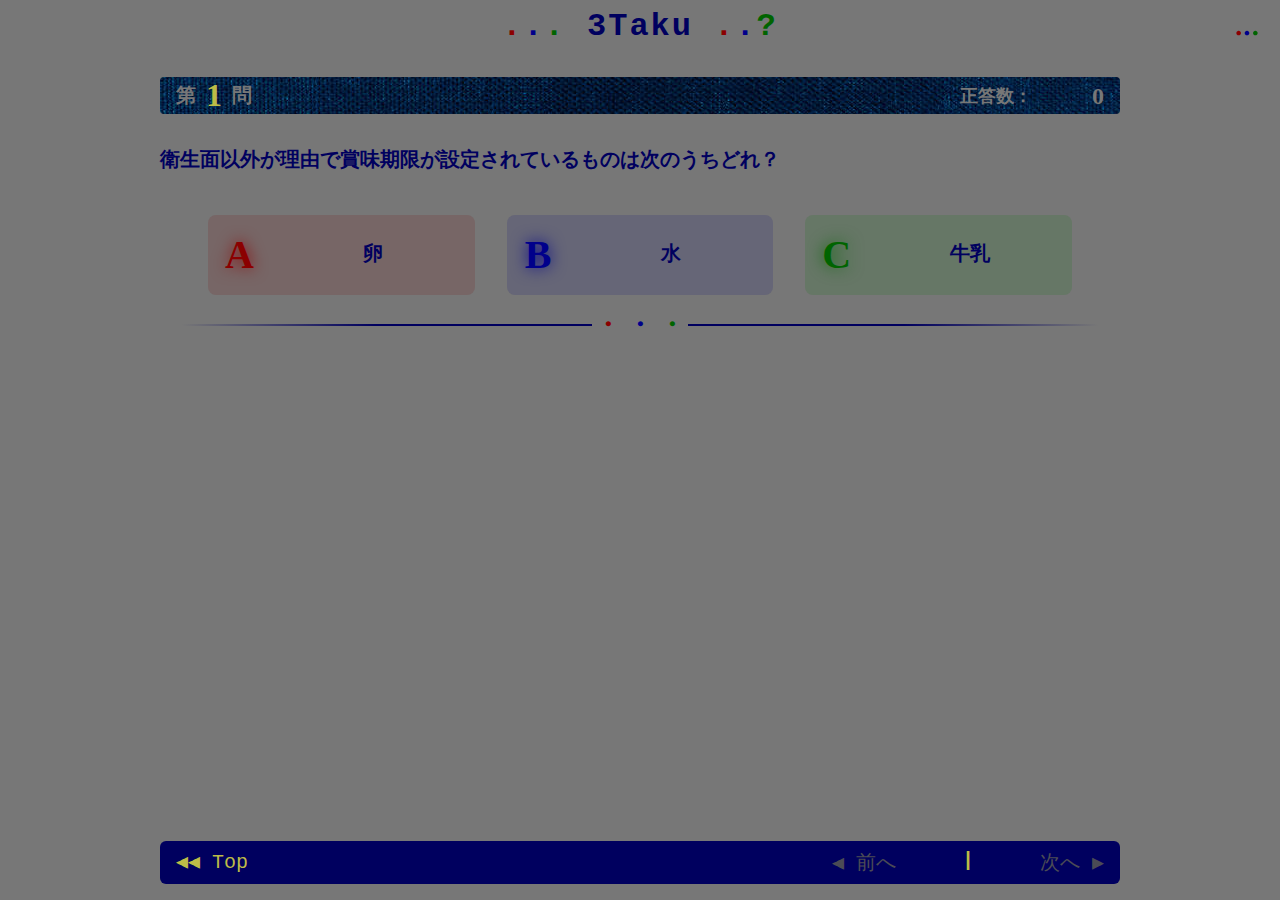
==== quize.html @ c381fdb2 "Add files via upload" ====
<!DOCTYPE html>
<html lang="ja">

<head>
  <meta charset="UTF-8">
  <meta name="viewport" content="width=device-width, initial-scale=1.0">
  <link rel="stylesheet" href="https://fonts.googleapis.com/css2?family=Material+Symbols+Outlined:opsz,wght,FILL,GRAD@24,400,0,0" />
  <link rel="stylesheet" href="style.css">
  <title>三択クイズ</title>
</head>

<body>

  <header>
    <h1>
      <span class="red-dot">.</span><span class="blue-dot">.</span><span class="green-dot">.</span>
      3Taku
      <span class="red-dot">.</span><span class="blue-dot">.</span><span class="green-dot">.</span>
    </h1>
  </header>

  <main>
    <section class="wrapper ruby-on">

      <div class="q-wrapper">

        <div class="heading">
          <h2>
            第 <span class="num" style="color: var(--color-yellow)"><!-- 1 --></span> 問
          </h2>
          <div class="counter">
            <p>正答数： </p>
            <p> <span class="num">0</span></p>
          </div>
        </div>

        <div class="q-sentence-container">
          <h3 class="q-sentence">
            <!-- 『富嶽三十六景』で知られる葛飾北斎が晩年に名乗ったとされる雅号は次のうちどれ？ -->
          </h3>
        </div>

        <div class="choices">
          <ul>
            <li class="first">
              <span>A</span>
              <p><!-- 選択肢1 --></p>
            </li>
            <li class="second">
              <span>B</span>
              <p><!-- 選択肢2 --></p>
            </li>
            <li class="third">
              <span>C</span>
              <p><!-- 選択肢3 --></p>
            </li>
          </ul>
        </div>

      </div>

      <div class="separater">
        <span class="red-dot">・</span><span class="blue-dot">・</span><span class="green-dot">・</span>
      </div>

      <div class="answer-wrapper">
        <div class="mask"></div>
        <p>正解は</p>
        <h3 class="correct-answer">
          <!-- A -->
        </h3>
        <div class="comment">
          <!-- <p>北斎は、本人の70代半ばにあたる天保5年（1834年）から「画狂老人卍（がきょうろうじんまんじ）」の号を用いる。『富嶽百景』を手がける。</p> -->
        </div>

      </div>
      <img class="img-correct" src="img/correct.PNG" alt="正解" width="100" height="100">
      <img class="img-wrong" src="img/wrong.PNG" alt="不正解" width="100" height="100">

    </section>
  </main>

    <div id="btn-wrapper">
      <a id="btn-home" href="index.html">◀◀ Top</a>
      <a id="btn-prev">◀ 前へ</a>
      <span style="font-weight: bold; color: var(--color-yellow);">|</span>
      <a id="btn-next">次へ ▶</a>
    </div>



    <button id="btn-setting-icon">
      <span class="material-symbols-outlined open">
        more_horiz
      </span>
      <!-- <span class="material-symbols-outlined close clicked">
        arrow_forward_ios
      </span> -->
    </button>
    <section class="setting-wrapper">
      <ul class="menus">
        <li class="menu kana-menu">
          <fieldset>
              <legend id="kana-radio">ふりがな</legend>
              <div class="kana-radio-container label-container">
                <label><input type="radio" name="kana" class="radio kana-radio" id="kana-radio-on" value="on">ON</label>
                <label><input type="radio" name="kana" class="radio kana-radio" id="kana-radio-off" value="off" checked>OFF</label>
              </div>
          </fieldset>
        </li>
        <li class="menu"></li>
        <li class="menu"></li>
      </ul>
    </section>


  <script src="main.js"></script>
</body>

</html>
---- style.css ----
@charset "utf-8";

:root {
  --color-grey: #777;
  --color-moss-green: #a1ca19;
  --color-off-white: rgb(255, 245, 228);
  --color-dark-blue: rgb(0, 0, 95);
  --color-yellow: rgb(188, 188, 71);

  --font-size-header: 32px;
  --font-size-ABC: 40px;
  --font-size-huge: 32px;
  --font-size-large: 24px;
  --font-size-normal: 20px;
  --font-size-small: 18px;
  /* --font-size-tiny: 16px; */
}


/* common */
* {
  box-sizing: border-box;
  color: var(--color-dark-blue);
}
html {
  height: 0;
}
body {
  background: var(--color-grey);
  /* width: 75%; */
  margin: 0 auto;
  font-family: 'Courier New', Courier, monospace;
  margin: 0;
}

p,
h1,
h2,
h3 {
  margin: 0;
  /* padding: 0; */
}

ul {
  margin: 0;
  padding: 0;
}

li {
  list-style: none;
}

a {
  text-decoration: none;
  color: inherit;
}

button {
  all: unset;
}

img {
  vertical-align: bottom;
}

/* hilight */
span.red-dot {
  color: darkred;
}
span.blue-dot {
  color: darkblue;
}
span.green-dot {
  color: darkgreen;
}

/* header */
header {
  font-size: var(--font-size-header);
  width: 75%;

  /* min-width: ; */
  /* max-width: ; */
  margin: 0 auto;
  transition: width .5s ease-in-out, transform .5s ease-in-out;
  user-select: none;
}
header.slide {
  width: 70%;
  transform:translateX(-17.5%);
}

h1 {
  font-size: var(--font-size-huge);
  padding: 8px 32px 0;
  letter-spacing: 2px;
  text-align: center;
}

/* main */
main {
  margin-top: 32px;
  width: 75%;
  margin: 32px auto 0;
  transition: width .5s ease-in-out, transform .5s ease-in-out;
}
main.slide {
  width: 70%;
  transform:translateX(-17.5%);
}

/* section */
/* section.wrapper {
} */

/* div (q-wrapper) */
div.q-wrapper {
  border-radius: 16px;
}

div.heading {
  /* background: var(--color-dark-blue); */
  background-image: url(img/a.jpg);
  padding-left: 16px;
  border-radius: 4px;
  font-weight: bold;

  display: flex;
  justify-content: space-between;
  align-items: center;

  user-select: none;
}

div.heading>h2 {
  font-size: var(--font-size-normal);
  color: #777;
  display: flex;
  align-items: center;
  gap: .5em;
}

div.counter {
  display: flex;
  padding-right: 16px;
  height: 100%;
  align-items: center;
  /* width: 10em; */
  flex: 1;
}

div.counter>p {
  font-size: var(--font-size-large);
  color: #777;
}

div.counter>p:first-child {
  margin-left: auto;
  text-align: right;
  font-size: var(--font-size-small);
}

span.num {
  color: #777;
  font-family: 'Times New Roman';
  font-size: var(--font-size-huge);
  font-weight: bold;
}

div.counter span.num {
  display: inline-block;
  width: 3em;
  font-size: 1em;
  text-align: right;
  line-height: 32px;
}

div.counter span.num.count-up {
  animation: countUp 1.6s;
}

/* 問題文 */
div.q-sentence-container {
  height: 4em;
  margin-top: 32px;
}
h3.q-sentence {
  font-size: var(--font-size-normal);
  line-height: 1.5em;
  height: auto;
}
/* h3.q-sentence.ruby-on {
  line-height: calc(var(--font-size-normal) * 1.5);
} */


/* div (choices) */
div.choices {
  margin-top: 32px;
}

div.choices>ul {
  display: flex;
  align-items: center;
  gap: 32px;
  width: 90%;
  margin: 0 auto;
}

div.choices>ul>li {
  flex: 1;
  display: flex;
  align-items: center;
  cursor: pointer;
  user-select: none;
  width: 100%;
  font-size: var(--font-size-normal);
  height: 4em;
}

div.choices>ul>li>p {
  flex: 3;
  text-align: center;
  padding: 0 8px;
  line-height: 1.5em;
  height: auto;
  font-weight: bold;
}
/* span.coordinate-checker {
  font-size: 10px;
  opacity: 0;
} */



div.choices>ul>li>span {
  text-align: center;
  flex: 1;
  border-right: none;
  line-height: 2em;
  font-size: 40px;
  font-family: "Times New Roman";
  font-weight: bold;
}
.first {
  background: #766;
  border-radius: 8px;
  transition: box-shadow 0.8s;
}
.first>span {
  text-shadow: 0 0 16px darkred;
  color: darkred;
}
.second {
  background: #667;
  border-radius: 8px;
  transition: box-shadow 0.8s;
}
.second>span {
  text-shadow: 0 0 16px darkblue;
  color: darkblue;
}
.third {
  background: #676;
  border-radius: 8px;
  transition: box-shadow 0.8s;
}
.third>span {
  text-shadow: 0 0 16px darkgreen;
  color: darkgreen;
}
.first:hover {
  box-shadow: 0 0 16px 0px darkred;
}
.second:hover {
  box-shadow: 0 0 16px 0px darkblue;
}
.third:hover {
  box-shadow: 0 0 16px 0px darkgreen;
}

/* li.answered, li.choiced */
.answered {
  background: #777;
  border-color: #777;
  pointer-events: none;
}

.choiced {
  box-shadow: 0 0 16px 0px #333;
  transition: box-shadow 1s;
}

li.answered span {
  opacity: 0.3;
}

/* div.separater */
div.separater {
  margin-top: 8px;
  font-size: var(--font-size-huge);
  font-family: "Times New Roman";
  display: flex;
  align-items: center;
  justify-content: center;
  user-select: none;
}

div.separater::before,
div.separater::after {
  content: '';
  width: calc((100% - 3em) / 2);
  height: 1.8px;
  background: var(--color-dark-blue);
}

div.separater::before {
  background: linear-gradient(to left,
      var(--color-dark-blue) 50%,
      #777 95%);
}

div.separater::after {
  background: linear-gradient(to right,
      var(--color-dark-blue) 50%,
      #777 95%);
}


/* div (answer-wrapper) */
div.answer-wrapper {
  background: var(--color-grey);
  pointer-events: none;
  position: relative;
  width: 90%;
  margin: 8px auto calc(16px + 40px + 32px);
  /* (btn-wrapperの下のマージン + btn-wrapperのheight + 正味付けたい余白) */

  height: 0;
  opacity: 0;
}

div.answer-wrapper>p {
  text-align: center;
  font-size: var(--font-size-normal);
  font-weight: bold;
}

div.answer-wrapper>h3 {
  font-size: 40px;
  font-weight: bold;
  text-align: center;
  font-family: "Times New Roman";
  border-radius: 4px;
  margin: 16px 0;
}

h3.a-is-correct {
  background: #766;
  color: darkred;
}

h3.b-is-correct {
  background: #667;
  color: darkblue;
}

h3.c-is-correct {
  background: #676;
  color: darkgreen;
}

/* .show .erase .reveal .fast-reveal*/
div.answer-wrapper.show {
  height: fit-content;
  opacity: 1;
  pointer-events: visible;
}

div.answer-wrapper>div.comment>p.erase,
/* セレクタの詳細度の問題でこれも必要？ */
.erase {
  opacity: 0;
}

.mask {
  height: 100%;
  background: #777;
  position: absolute;
  top: 0;
  bottom: 0;
  right: 0;
  left: 0;
}

div.mask.reveal {
  transition: top 1.5s 1.1s, height 1.5s 1.1s;
  transition-timing-function: ease-in-out;
  top: 100%;
  /* 親要素の100%の高さ分ずらせていそう（？）*/
  height: 0;
}

div.mask.fast-reveal {
  opacity: 0;
  height: 0;
}



/* img */
img {
  display: flex;
  justify-content: center;
  align-items: center;
  text-align: center;
  transform: scale(0, 0);
  transition: transform .5s;
  position: absolute;
  top: 50px;
  left: calc(12.5% - 50px);
  pointer-events: none;
}

/* div (btn-wrapper) */
div#btn-wrapper {
  position: fixed;
  bottom: 16px;
  left: calc((100% - 75%) / 2);
  width: 75%;
  background: var(--color-dark-blue);
  color: var(--color-yellow);
  border-radius: 6px;
  padding: 8px 16px;
  display: flex;
  user-select: none;
  font-size: var(--font-size-normal);

  transition: width .5s ease-in-out, left .5s ease-in-out;
}
div#btn-wrapper.slide {
  width: 70%;
  left: calc((75% - 70%) / 2);
}
div#btn-wrapper>a {
  cursor: pointer;
}

#btn-home {
  margin-right: auto;
}

#btn-prev,
#btn-next {
  width: 6.5em;
}

#btn-prev {
  text-align: left;
}

#btn-next {
  text-align: right;
}

#btn-prev.disabled,
#btn-next.disabled {
  opacity: 0.4;
  pointer-events: none;
}

button#btn-setting-icon {
  overflow-y: hidden;
  position: fixed;
  top: 8px;
  right: 8px;
  background-color: rgba(0 0 0 / 0);
  border-radius: 50%;
  width: 50px;
  height: 50px;

  cursor: pointer;
  transition: background-color 1s, transform .5s .15s;

  z-index: 3;
}
button#btn-setting-icon.clicked {
  transform: translateX(calc(100vw * -0.25 + 74px));
  /* animation: fade-out-in 2s; */

}
button#btn-setting-icon:hover {
  background-color: rgba(0 0 0 / 0);
}
span.material-symbols-outlined {
  font-size: var(--font-size-huge);
  display: block;
  width: 50px;
  text-align: center;
  line-height: 50px;
}
span.open {
/* https://kouhekikyozou.com/css_text_gradation#１－２%EF%BC%8E背景を文字の形に切り取る */
  background: linear-gradient(
    to right,
    darkred 42%,
    darkblue 42% 58%,
    darkgreen 58% 100%
  );
  /* background: -webkit-linear-gradient(
    to right,
    darkred 35%,
    darkblue 35% 65%,
    darkgreen 65% 100%
  ); */
  -webkit-background-clip: text;
  -webkit-text-fill-color: transparent;

  pointer-events: visible;
  opacity: 1;
}
span.close {
  pointer-events: visible;
  opacity: 1;
}
span.open.clicked {
  animation: fade-in 1.2s;
}
span.close.clicked {
  animation: fade-in 1.2s;
}
section.setting-wrapper {
  background: #aaa;
  height: 100vh;
  width: 25%;
  margin-left: auto;
  position: fixed;
  right: 0;
  top: 0;
  transform: translateX(100%);

  transition: transform .5s ease-in-out;
}
section.setting-wrapper.slide {
  transform: translateX(0);
}
ul.menus {
  margin-top: 80px;
  font-size: var(--font-size-small);
}
li.menu + li {
  margin-top: 16px;
}
li.menu fieldset {
  border: none;
  overflow-y: hidden;
}
li.menu legend {
  width: 100%;
  text-align: right;
  position: relative;
  padding: 4px 0;
  cursor: pointer
  /* z-index: 1; */
}
li.menu legend::before {
  content: '+';
  position: absolute;
  top: 1.5px;
  left: 16px;
  transition: transform .3s;
  font-weight: bold;
}
li.menu.appear legend::before {
  transform: rotate(45deg);
}
div.kana-radio-container {
  display: flex;
  justify-content: center;
  align-items: center;
  margin-left: 16px;
}
div.label-container {
  overflow-y: hidden;
}
li.menu div.label-container label {
  transform: translateY(-100%);
  transition: transform .3s;
}
li.menu.appear div.label-container label {
  transform: translateY(0);
}
input.radio {
  display: none;
}
label:has(input[type=radio]) {
  padding: 4px 0;
  flex:1;
  color: #fff;
  text-align: center;
  cursor: pointer;
}
label:first-child {
  border-radius: 5px 0 0 5px;
}
label:last-child {
  border-radius: 0 5px 5px 0;
}
label:not(:has(input:checked)) {
  background: #777;
}
label:has(input:checked) {
  background: darkblue;

}



@keyframes countUp {
  25% {
    font-size: 1.2em;
    color: var(--color-yellow);
  }

  75% {
    font-size: 1.2em;
    color: var(--color-yellow);
  }

  100% {
    font-size: 1em;
    color: #777;
  }
}

@keyframes fade-in {
  0% {
    opacity: 0;
  }
  50% {
    opacity: 1;
  }
  100% {
    opacity: 1;
    pointer-events: visible;
  }
}


@media(max-width: 1024px) {

  header>h1 {
    font-size: 30px;
  }
  main {
    margin-top: 16px;
  }
  div.heading>h2 {
    font-size: 18px;
  }

  h3.q-sentence {
    margin-top: 16px;
    font-size: 18px;
  }
  div.counter>p {
    font-size: 20px;
  }
  div.counter span.num {
    line-height: 28px;
  }

  div.choices ul {
    flex-direction: column;
    gap: 16px;
  }
  div.choices>ul>li {
    font-size: 18px;
  }
  div.choices>ul>li>span {
    font-size: 36px;
  }


  div.choices {
    margin-top: 16px;
  }

  div.answer-wrapper>p {
    font-size: 18px;
  }
  div.answer-wrapper>h3 {
    font-size: 36px;
    margin: 8px 0;
  }

div#btn-wrapper {
  font-size: 18px;
}

}

@media(max-width: 599px) {
  header>h1 {
    font-size: 28px;
  }

  main {
    width: 95%;
  }

  div.heading>h2 {
    font-size: 16px;
  }

  h3.q-sentence {
    margin-top: 8px;
    font-size: 16px;
  }
  div.counter>p {
    font-size: 18px;
  }
  div.counter>p:first-child {
    font-size: 16px
  }
  div.counter span.num {
    line-height: 28px;
  }

  div.choices ul {
    flex-direction: column;
    gap: 8px;
  }
  div.choices>ul>li {
    font-size: 16px;
  }
  div.choices>ul>li>span {
    font-size: 30px;
  }


  div.choices {
    margin-top: 8px;
  }

  div.separater span {
    font-size: 24px
  }
  div.separater::before,
  div.separater::after {
    height: 1px;
  }

  div.answer-wrapper>p {
    font-size: 16px;
  }
  div.answer-wrapper>h3 {
    font-size: 30px;
    margin: 4px 0;
  }
  div#btn-wrapper {
    font-size: 16px;
    bottom: 8px;
    width: 95%;
    left: calc((100% - 95%) / 2);
  }
  #btn-prev {
    width: fit-content;
    padding-right: 1em;
  }
}
@media(max-width: 400px) {
  div.comment {
    font-size: 12px;
  }
}
@media(max-width: 320px) {
  header>h1>span {
    display: none;
  }
  div#btn-wrapper {
    font-size: 14px;
  }
}
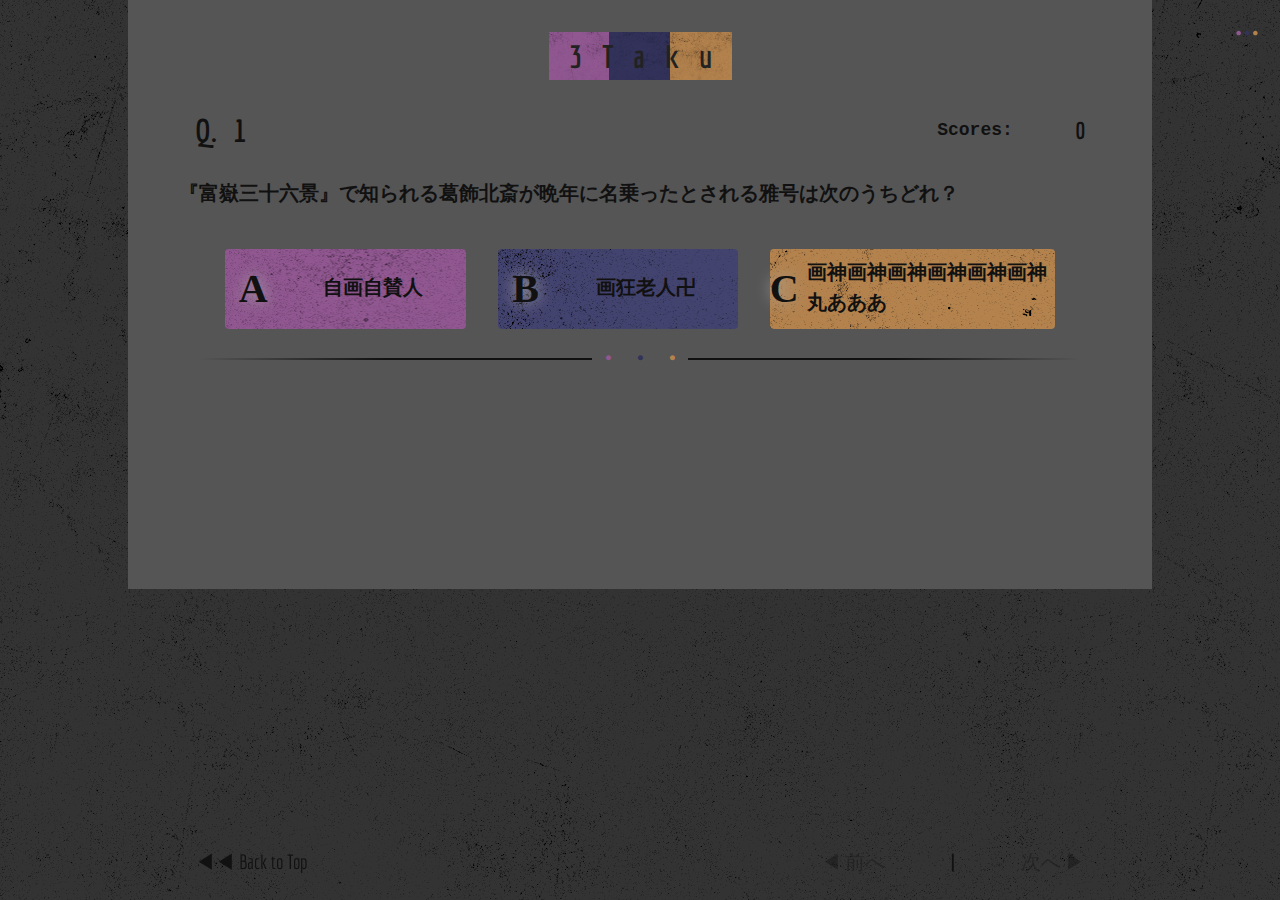
==== commit 6a6872ec: "Add files via upload" ====
--- a/quize.html
+++ b/quize.html
@@ -5,18 +5,26 @@
   <meta charset="UTF-8">
   <meta name="viewport" content="width=device-width, initial-scale=1.0">
   <link rel="stylesheet" href="https://fonts.googleapis.com/css2?family=Material+Symbols+Outlined:opsz,wght,FILL,GRAD@24,400,0,0" />
+  <link rel="stylesheet" href="https://fonts.googleapis.com/css?family=Economica:700">
   <link rel="stylesheet" href="style.css">
-  <title>三択クイズ</title>
+  <title>3 T a k u | quiz</title>
 </head>
 
 <body>
 
-  <header>
+  <!-- <header>
     <h1>
       <span class="red-dot">.</span><span class="blue-dot">.</span><span class="green-dot">.</span>
       3Taku
       <span class="red-dot">.</span><span class="blue-dot">.</span><span class="green-dot">.</span>
     </h1>
+  </header> -->
+  <header>
+    <div>
+      <h1>
+        3Taku
+      </h1>
+    </div>
   </header>
 
   <main>
@@ -26,10 +34,10 @@
 
         <div class="heading">
           <h2>
-            第 <span class="num" style="color: var(--color-yellow)"><!-- 1 --></span> 問
+            Q.<span class="num" ><!-- 1 --></span>
           </h2>
           <div class="counter">
-            <p>正答数： </p>
+            <p>Scores:  </p>
             <p> <span class="num">0</span></p>
           </div>
         </div>
@@ -81,9 +89,9 @@
   </main>
 
     <div id="btn-wrapper">
-      <a id="btn-home" href="index.html">◀◀ Top</a>
+      <a id="btn-home" href="index.html">◀◀ Back to Top</a>
       <a id="btn-prev">◀ 前へ</a>
-      <span style="font-weight: bold; color: var(--color-yellow);">|</span>
+      <span style="font-weight: bold; color: #111;">|</span>
       <a id="btn-next">次へ ▶</a>
     </div>
 
--- a/style.css
+++ b/style.css
@@ -6,6 +6,9 @@
   --color-off-white: rgb(255, 245, 228);
   --color-dark-blue: rgb(0, 0, 95);
   --color-yellow: rgb(188, 188, 71);
+  --color-a: rgb(144, 87, 144);
+  --color-b: rgb(50, 50, 91);
+  --color-c: rgb(179, 130, 77);
 
   --font-size-header: 32px;
   --font-size-ABC: 40px;
@@ -20,17 +23,21 @@
 /* common */
 * {
   box-sizing: border-box;
-  color: var(--color-dark-blue);
+  color: #111;
 }
 html {
   height: 0;
+  background: #333;
+  background-image: url(img/tex6.png);
+  background-attachment: fixed;
+  height: 100%;
 }
 body {
-  background: var(--color-grey);
-  /* width: 75%; */
+  /* background: var(--color-grey); */
+  width: 80%;
   margin: 0 auto;
   font-family: 'Courier New', Courier, monospace;
-  margin: 0;
+  height: 100%;
 }
 
 p,
@@ -65,64 +72,103 @@
 
 /* hilight */
 span.red-dot {
-  color: darkred;
+  color: var(--color-a);
 }
 span.blue-dot {
-  color: darkblue;
+  color: var(--color-b);
 }
 span.green-dot {
-  color: darkgreen;
+  color: var(--color-c);
 }
 
 /* header */
+/*
 header {
   font-size: var(--font-size-header);
   width: 75%;
 
-  /* min-width: ; */
-  /* max-width: ; */
   margin: 0 auto;
   transition: width .5s ease-in-out, transform .5s ease-in-out;
   user-select: none;
-}
-header.slide {
-  width: 70%;
-  transform:translateX(-17.5%);
-}
-
+}*/
+
+/*
 h1 {
   font-size: var(--font-size-huge);
   padding: 8px 32px 0;
   letter-spacing: 2px;
   text-align: center;
+} */
+
+/* header */
+header {
+  background: #555;
+  padding: var(--font-size-header) 0;
+  font-family: 'Economica';
+  font-size: var(--font-size-header);
+  width: 100%;
+
+  margin: 0 auto;
+  padding: var(--font-size-huge) 0;
+  user-select: none;
+  transition: width .5s ease-in-out, transform .5s ease-in-out;
+
+}
+header.slide {
+  width: calc(75vw * .9);
+  transform: translateX(calc(-1 * (50vw - 75vw / 2)));
+}
+header div {
+  width: fit-content;
+  margin: 0 auto;
+  background: linear-gradient(
+    to right,
+    var(--color-a) 33%,
+    var(--color-b) 33% 66%,
+    var(--color-c) 66% 100%
+  );
+}
+h1 {
+  background-image: url(img/tex1.png);
+  background-size: cover;
+
+  font-size: var(--font-size-header);
+  color: #222;  
+  letter-spacing: var(--font-size-normal);
+  line-height: 1.5em;
+  padding-left: var(--font-size-normal);
+  font-weight: bold;
 }
 
 /* main */
 main {
-  margin-top: 32px;
-  width: 75%;
-  margin: 32px auto 0;
+  background: #555;
+  /* margin-top: 32px; */
+  /* height: calc(100vh - var(--font-size-header) * (2 + 1.5)); */
+  height: auto;
+  width: 100%;
+  margin: 0 auto;
   transition: width .5s ease-in-out, transform .5s ease-in-out;
 }
 main.slide {
-  width: 70%;
-  transform:translateX(-17.5%);
+  width: calc(75vw * .9);
+  transform: translateX(calc(-1 * (50vw - 75vw / 2)));
 }
 
 /* section */
-/* section.wrapper {
+section.wrapper {
+  width: 90%;
+  margin: 0 auto;
+}
+
+/* div (q-wrapper) */
+/* div.q-wrapper {
 } */
 
-/* div (q-wrapper) */
-div.q-wrapper {
-  border-radius: 16px;
-}
-
 div.heading {
-  /* background: var(--color-dark-blue); */
-  background-image: url(img/a.jpg);
+
   padding-left: 16px;
-  border-radius: 4px;
+  border-radius: 3px;
   font-weight: bold;
 
   display: flex;
@@ -133,8 +179,9 @@
 }
 
 div.heading>h2 {
-  font-size: var(--font-size-normal);
-  color: #777;
+  font-family: 'Economica';
+  font-size: var(--font-size-huge);
+  color: #111;
   display: flex;
   align-items: center;
   gap: .5em;
@@ -151,7 +198,7 @@
 
 div.counter>p {
   font-size: var(--font-size-large);
-  color: #777;
+  color: #111;
 }
 
 div.counter>p:first-child {
@@ -161,10 +208,12 @@
 }
 
 span.num {
-  color: #777;
-  font-family: 'Times New Roman';
+  color: var(--color-yellow);
+  font-family: 'Economica';
+  color: #111;
+  /* font-family: 'Times New Roman'; */
   font-size: var(--font-size-huge);
-  font-weight: bold;
+  /* font-weight: bold; */
 }
 
 div.counter span.num {
@@ -220,6 +269,7 @@
 
 div.choices>ul>li>p {
   flex: 3;
+  font-size: var(--font-size-normal);
   text-align: center;
   padding: 0 8px;
   line-height: 1.5em;
@@ -243,46 +293,49 @@
   font-weight: bold;
 }
 .first {
-  background: #766;
-  border-radius: 8px;
+  background: var(--color-a);
+  background-image: url(img/tex3.png);
+  border-radius: 4px;
   transition: box-shadow 0.8s;
 }
 .first>span {
-  text-shadow: 0 0 16px darkred;
-  color: darkred;
-}
+  text-shadow: 0 0 16px #aaa;
+  color: #111;
+}
+
 .second {
-  background: #667;
-  border-radius: 8px;
+  background: rgb(67, 67, 112);
+  background-image: url(img/tex4.png);
+  border-radius: 4px;
   transition: box-shadow 0.8s;
 }
 .second>span {
-  text-shadow: 0 0 16px darkblue;
-  color: darkblue;
+  text-shadow: 0 0 16px #aaa;
+  color: #111;
 }
 .third {
-  background: #676;
-  border-radius: 8px;
+  background: var(--color-c);
+  background-image: url(img/tex5.png);
+  border-radius: 4px;
   transition: box-shadow 0.8s;
 }
 .third>span {
-  text-shadow: 0 0 16px darkgreen;
-  color: darkgreen;
+  text-shadow: 0 0 16px #aaa;
+  color: #111;
 }
 .first:hover {
-  box-shadow: 0 0 16px 0px darkred;
+  box-shadow: 0 0 16px 0px #aaa;
 }
 .second:hover {
-  box-shadow: 0 0 16px 0px darkblue;
+  box-shadow: 0 0 16px 0px #aaa;
 }
 .third:hover {
-  box-shadow: 0 0 16px 0px darkgreen;
+  box-shadow: 0 0 16px 0px #aaa;
 }
 
 /* li.answered, li.choiced */
 .answered {
-  background: #777;
-  border-color: #777;
+  background: #555;
   pointer-events: none;
 }
 
@@ -316,26 +369,28 @@
 
 div.separater::before {
   background: linear-gradient(to left,
-      var(--color-dark-blue) 50%,
-      #777 95%);
+      #111 50%,
+      #555 95%);
 }
 
 div.separater::after {
   background: linear-gradient(to right,
-      var(--color-dark-blue) 50%,
-      #777 95%);
+      #111 50%,
+      #555 95%);
 }
 
 
 /* div (answer-wrapper) */
 div.answer-wrapper {
-  background: var(--color-grey);
+  background: #555;
   pointer-events: none;
   position: relative;
   width: 90%;
-  margin: 8px auto calc(16px + 40px + 32px);
+  margin: 8px auto;
+  /* margin: 8px auto calc(16px + 40px + 32px); */
   /* (btn-wrapperの下のマージン + btn-wrapperのheight + 正味付けたい余白) */
-
+  /* padding-bottom: calc(16px + 40px + 32px); */
+  padding-bottom: 200px;
   height: 0;
   opacity: 0;
 }
@@ -356,18 +411,22 @@
 }
 
 h3.a-is-correct {
-  background: #766;
-  color: darkred;
+  background: var(--color-a);
+  background-image: url(img/tex3.png);
+  color: #111;
 }
 
 h3.b-is-correct {
-  background: #667;
-  color: darkblue;
+  background: rgb(67, 67, 112);
+  background-image: url(img/tex4.png);
+
+  color: #111;
 }
 
 h3.c-is-correct {
-  background: #676;
-  color: darkgreen;
+  background: var(--color-c);
+  background-image: url(img/tex5.png);
+  color: #111;
 }
 
 /* .show .erase .reveal .fast-reveal*/
@@ -376,16 +435,20 @@
   opacity: 1;
   pointer-events: visible;
 }
+div.comment {
+  font-size: small;
+}
 
 div.answer-wrapper>div.comment>p.erase,
 /* セレクタの詳細度の問題でこれも必要？ */
 .erase {
   opacity: 0;
+  font-size: var(--font-size-small)
 }
 
 .mask {
   height: 100%;
-  background: #777;
+  background: #555;
   position: absolute;
   top: 0;
   bottom: 0;
@@ -424,12 +487,13 @@
 
 /* div (btn-wrapper) */
 div#btn-wrapper {
+  font-family: 'Economica';
   position: fixed;
   bottom: 16px;
-  left: calc((100% - 75%) / 2);
-  width: 75%;
-  background: var(--color-dark-blue);
-  color: var(--color-yellow);
+  left: calc((100% - 80%) / 2 + (80% - 80% * .9) / 2);
+  width: calc(80% * .9);
+  /* background: var(--color-dark-blue); */
+  color: #111;
   border-radius: 6px;
   padding: 8px 16px;
   display: flex;
@@ -439,8 +503,9 @@
   transition: width .5s ease-in-out, left .5s ease-in-out;
 }
 div#btn-wrapper.slide {
-  width: 70%;
-  left: calc((75% - 70%) / 2);
+  width: calc(75vw * .9);
+  left: calc((75vw - 75vw * .9) / 2);
+
 }
 div#btn-wrapper>a {
   cursor: pointer;
@@ -468,6 +533,8 @@
   opacity: 0.4;
   pointer-events: none;
 }
+
+
 
 button#btn-setting-icon {
   overflow-y: hidden;
@@ -503,9 +570,9 @@
 /* https://kouhekikyozou.com/css_text_gradation#１－２%EF%BC%8E背景を文字の形に切り取る */
   background: linear-gradient(
     to right,
-    darkred 42%,
-    darkblue 42% 58%,
-    darkgreen 58% 100%
+    var(--color-a) 42%,
+    var(--color-b) 42% 58%,
+    var(--color-c) 58% 100%
   );
   /* background: -webkit-linear-gradient(
     to right,
@@ -653,7 +720,7 @@
     font-size: 30px;
   }
   main {
-    margin-top: 16px;
+    /* margin-top: 16px; */
   }
   div.heading>h2 {
     font-size: 18px;
@@ -705,9 +772,6 @@
     font-size: 28px;
   }
 
-  main {
-    width: 95%;
-  }
 
   div.heading>h2 {
     font-size: 16px;
@@ -769,16 +833,44 @@
     padding-right: 1em;
   }
 }
-@media(max-width: 400px) {
+/* @media(max-width: 400px) {
   div.comment {
     font-size: 12px;
   }
-}
-@media(max-width: 320px) {
-  header>h1>span {
-    display: none;
+} */
+@media(max-width: 399px) {
+  :root {
+    --font-size-header: 20px;
+    --font-size-nav: 40px;
+    --font-size-large: 14px;
+    --font-size-normal: 14px;
+    --font-size-small: 12px;
+    --large-gap: 12px;
+    --small-gap: 4px;
+  }
+  body {
+    width: 90%;
+  }
+  h2 span.num {
+    font-size: 20px;
+  }
+
+  div.choices>ul>li>span {
+    font-size: 20px;
+  }
+  div.answer-wrapper>h3 {
+    font-size: 20px;
   }
   div#btn-wrapper {
-    font-size: 14px;
-  }
+    font-size: 10.5px;
+    width: 80%;
+    left: 10%;
+    
+  }
+  button#btn-setting-icon {
+    transform: scale(0.7, 0.7);
+  }
+  /* button#btn-setting-icon.clicked {
+    transform: scale(0.7, 0.7);
+  } */
 }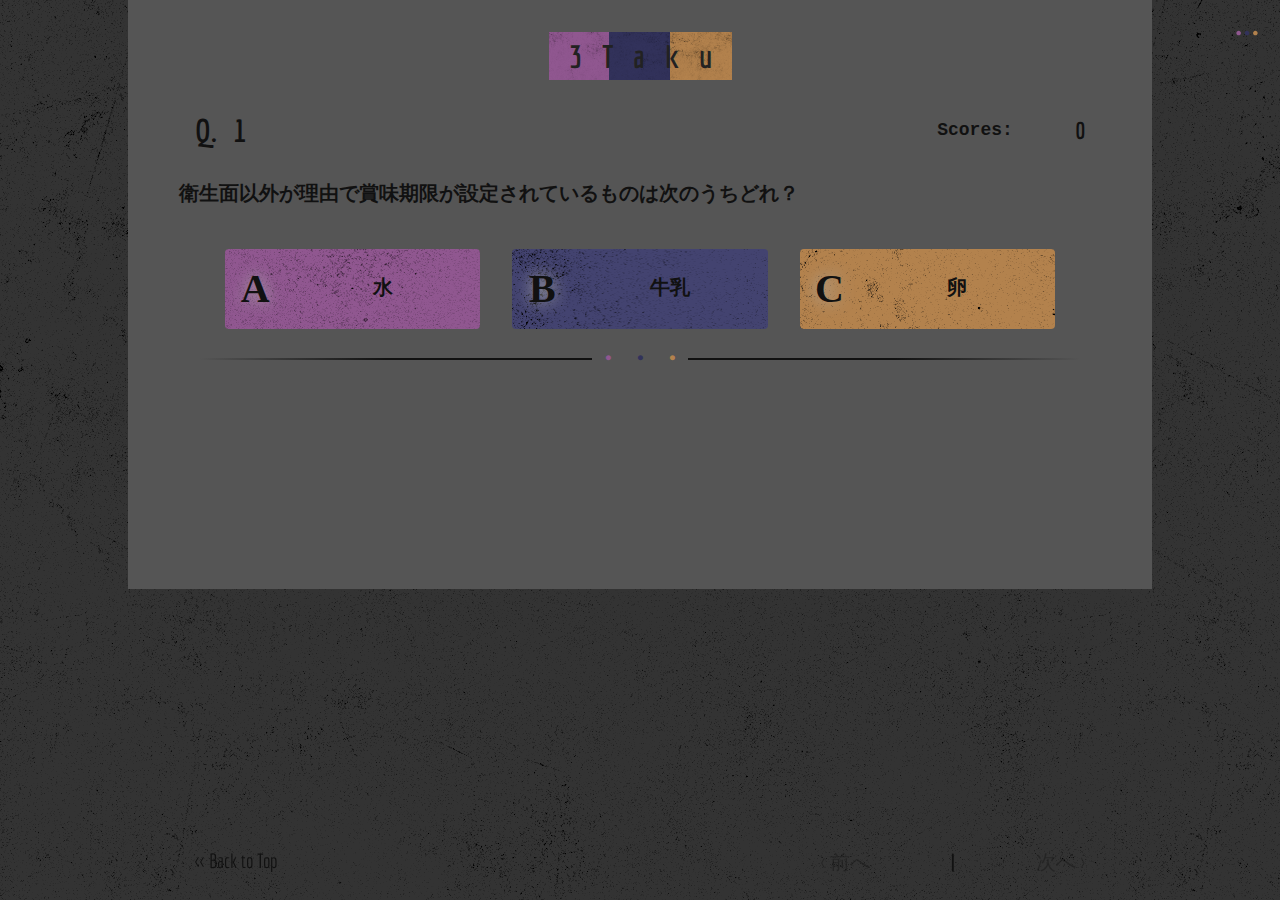
==== commit fa1e8815: "Add files via upload" ====
--- a/quize.html
+++ b/quize.html
@@ -89,10 +89,10 @@
   </main>
 
     <div id="btn-wrapper">
-      <a id="btn-home" href="index.html">◀◀ Back to Top</a>
-      <a id="btn-prev">◀ 前へ</a>
+      <a id="btn-home" href="index.html">&lt;&lt; Back to Top</a>
+      <a id="btn-prev">&lt; 前へ</a>
       <span style="font-weight: bold; color: #111;">|</span>
-      <a id="btn-next">次へ ▶</a>
+      <a id="btn-next">次へ &gt;</a>
     </div>
 
 
